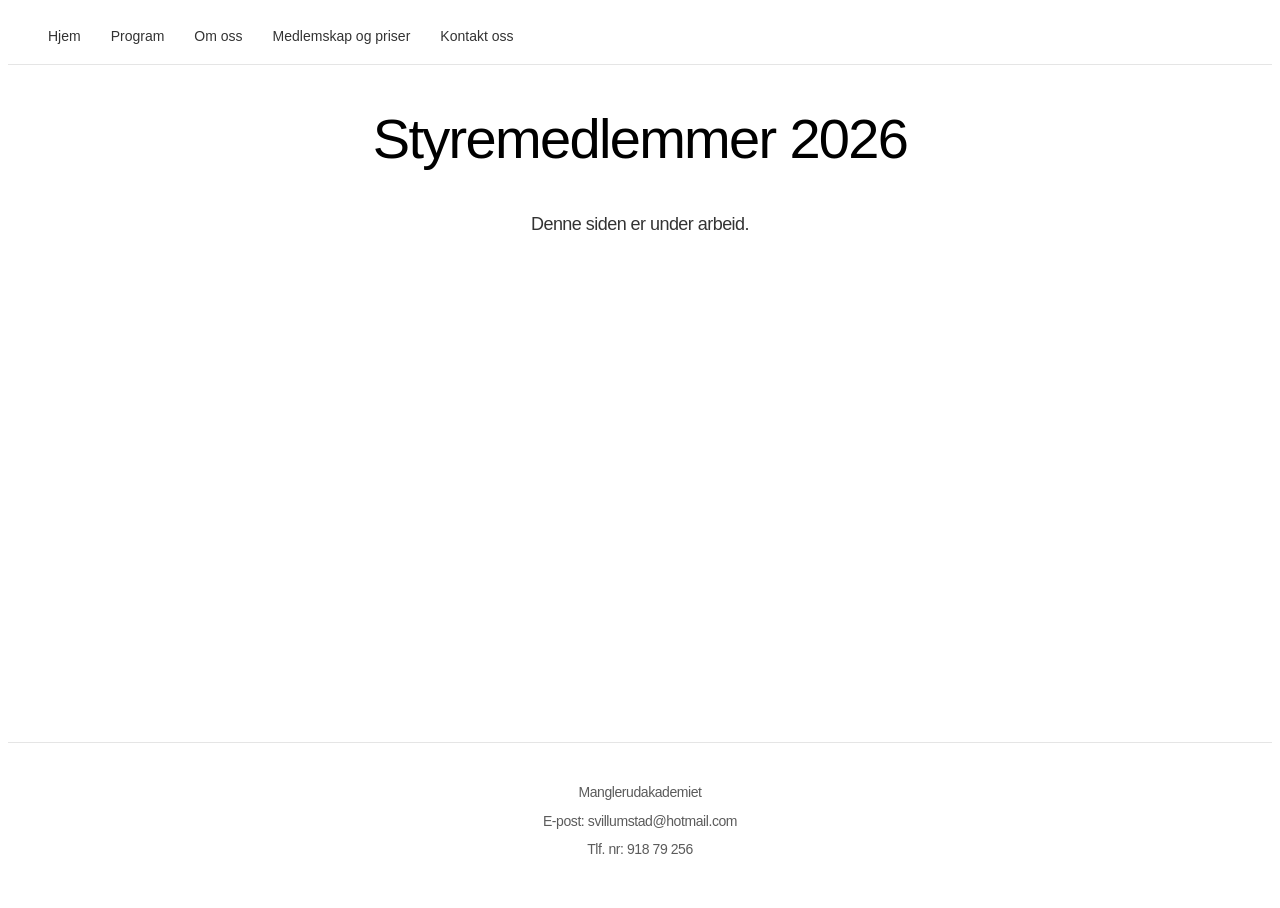
==== kontakt.html @ 6f39663e "Add files via upload" ====
<!DOCTYPE html>
<html lang="en">
<head>
    <meta charset="UTF-8">
    <meta name="viewport" content="width=device-width, initial-scale=1.0">
    <title>Kontakt</title>
    <link rel="stylesheet" href="styles.css">
</head>
<body>
       <div class="nav">

        <nav>
            <a href="index.html"> Hjem </a>
            <a href="program.html"> Program </a>
            <a href="om_oss.html"> Om oss </a>
            <a href="medlemskap_priser.html"> Medlemskap og priser </a>
            <a href="kontakt.html"> Kontakt oss </a>
        </nav>

    </div>
    <main>
        <div class="header">
            <header>
                <h1>Styremedlemmer 2026</h1>
                <p> Denne siden er under arbeid.</p>
            </header>
            
        </div>



    </main>
     <div class="footer">
        <footer>
            <p>Manglerudakademiet</p>
            <p>E-post: svillumstad@hotmail.com</p>
            <p>Tlf. nr: 918 79 256</p>
        </footer>
    </div>
</body>
</html>
---- styles.css ----
html, body {
    height: 100%;
}

body {
    min-height: 100vh;

    display: flex;
    flex-direction: column;
}

main {
    flex: 1;
}


p {
    font-family: "Rethink sans", sans-serif;
    color: #333333;
    font-size: 18px;
    line-height: 130%;
    letter-spacing: -0.03em;
    font-weight: 400;
    text-align: center;

}

h1 {
    font-family: "Rethink Sans", sans-serif;
    color: #000000;
    font-size: 56px;
    line-height: 130%;
    letter-spacing: -0.03em;
    font-weight: 500;
    text-align: center;
}

h2 {
    font-family: "Rethink Sans", sans-serif;
    color: #000000;
    font-size: 40px;
    line-height: 130%;
    letter-spacing: -0.03em;
    font-weight: 500;
    text-align: center;
}


h3 {
    font-family: "Rethink Sans", sans-serif;
    color: #000000;
    font-size: 20px;
    line-height: 130%;
    letter-spacing: -0.03em;
    font-weight: 500;
}

h5 {
    font-family: "Rethink sans", sans-serif;
    color: #3D1A0D;
    font-size: 18px;
    line-height: 110%;
    letter-spacing: -0.03em;
    font-weight: 400;
}



.nav {
    padding: 20px 40px;
    border-bottom: 1px solid #e5e5e5;
}

nav {
    display: flex;
    gap: 30px;
    align-items: center;
}

nav a {
    text-decoration: none;
    color: #333333;

    font-family: "Rethink Sans", sans-serif;
    font-size: 14px;
}

nav a:hover {
    color: #666666;
}

.header {
    max-width: 1200px;
    margin: 0 auto;
}

.viktig_info {
    display: flex;
    justify-content: space-between;
    gap: 60px;
    max-width: 1000px;
    margin: 0 auto;
    margin-top: 80px;
    margin-bottom: 80px;
}

.viktig_info h5 {
    margin-bottom: 13px;
}


.når,
.hvor,
.pris {
    flex: 1;
    text-align: center;
}

.event {
    display: flex;
    align-items: center;
    width: 85%;
    margin: 0 auto 40px auto;

    padding: 24px;
    gap: 40px;

    border: 1px solid #e5e5e5;
    border-radius: 8px;
}

.event-image,
.eventleft-content,
.eventright-content {
    flex: 1;

}

.event-image img {
    width: 80%;
    display: block;
    margin: 0 auto;

    border-radius: 8px;
}

.eventleft-content,
.eventright-content {
    display: flex;
    flex-direction: column;

}

.eventleft-content h3,
.eventleft-content p,
.eventleft-content h5{
    text-align: left;
}

.eventright-content h3,
.eventright-content p,
.eventright-content h5 {
    text-align: right;
}

.event-date {
    margin-bottom: 13px;
}

.eventleft-content h3,
.eventright-content h3 {
    margin-top: 0;
}

.nav {
    padding: 20px 40px;
    border-bottom: 1px solid #e5e5e5;
}

nav {
    display: flex;
    gap: 30px;
    align-items: center;
}

nav a {
    text-decoration: none;
    color: #333333;

    font-family: "Rethink Sans", sans-serif;
    font-size: 14px;
}

nav a:hover {
    color: #666666;
}

.footer {
    width: 100%;
    margin: 100px auto 40px auto;
    padding-top: 30px;


    border-top: 1px solid #E5E5E5;

    text-align: center;

}



.footer p {
    font-size: 14px;
    color: #5B5B5B;
    margin: 10px 0;
}


.header-image {

    width: 100%;

    max-width: 1000px;

    display: block;

    margin: 0 auto;

}

.neste_arrangement {

    margin-top: 150px;

}

.program {

    margin-top: 130px;

}
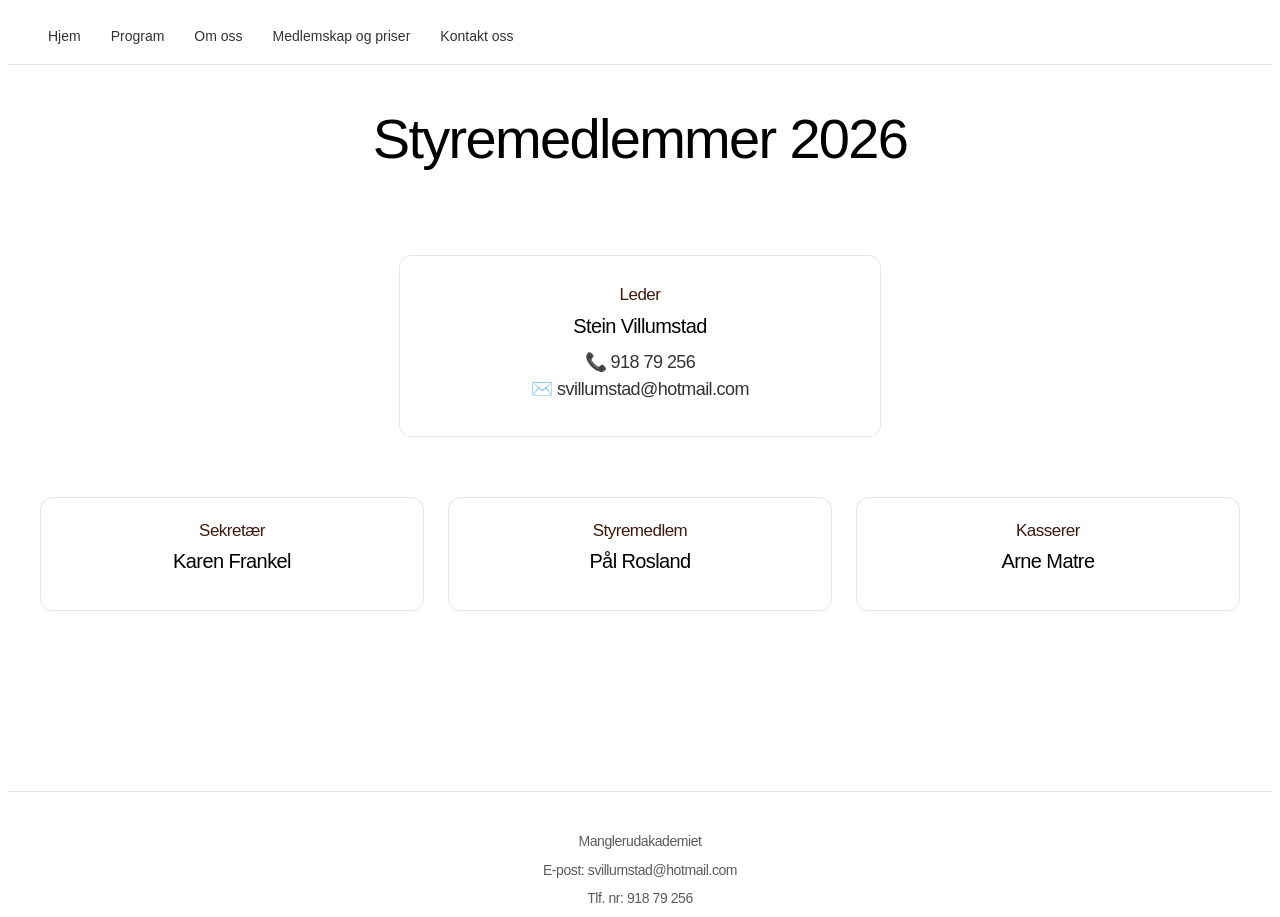
==== commit 831a4c1e: "Add files via upload" ====
--- a/kontakt.html
+++ b/kontakt.html
@@ -22,10 +22,38 @@
         <div class="header">
             <header>
                 <h1>Styremedlemmer 2026</h1>
-                <p> Denne siden er under arbeid.</p>
             </header>
             
         </div>
+        <section class="board">
+            <div class="leader-card">
+                <h5> Leder</h5>
+                <h3> Stein Villumstad</h3>
+                <p> 📞 918 79 256</p>
+                <p> ✉️ svillumstad@hotmail.com</p>
+            </div>
+            <div class="board-grid">
+                <div class="board-card">
+                    <h5> Sekretær</h5>
+                    <h3> Karen Frankel</h3>
+                
+                </div>
+
+                <div class="board-card">
+                    <h5> Styremedlem</h5>
+                    <h3> Pål Rosland</h3>
+                </div>
+
+                <div class="board-card">
+                    <h5> Kasserer</h5>
+                    <h3> Arne Matre</h3>
+                
+                </div>
+            </div>
+        </section>
+        
+        
+
 
 
 
--- a/styles.css
+++ b/styles.css
@@ -7,6 +7,7 @@
 
     display: flex;
     flex-direction: column;
+    background-color: #FFFFFF;
 }
 
 main {
@@ -55,10 +56,25 @@
     font-weight: 500;
 }
 
+.map-link {
+    font-family: "Rethink Sans", sans-serif;
+    color: #000000;
+    font-size: 20px;
+    line-height: 130%;
+    letter-spacing: -0.03em;
+    font-weight: 500;
+    text-decoration: none;
+}
+
+.map-link:hover {
+    color: #666666;
+}
+
+
 h5 {
     font-family: "Rethink sans", sans-serif;
     color: #3D1A0D;
-    font-size: 18px;
+    font-size: 17px;
     line-height: 110%;
     letter-spacing: -0.03em;
     font-weight: 400;
@@ -127,6 +143,14 @@
 
     border: 1px solid #e5e5e5;
     border-radius: 8px;
+    transition: transform 0.2s ease, box-shadow 0.2s ease;
+}
+
+
+
+.event:hover {
+    transform: scale(1.02);
+    box-shadow: 0 8px 20px rgba(0,0,0,0.08);
 }
 
 .event-image,
@@ -137,7 +161,7 @@
 }
 
 .event-image img {
-    width: 80%;
+    width: 70%;
     display: block;
     margin: 0 auto;
 
@@ -238,4 +262,92 @@
 
     margin-top: 130px;
 
-}+}
+
+
+.board {
+    max-width: 1200px;
+    margin: 80px auto;
+}
+
+.leader-card {
+    width: 420px;
+    margin: 0 auto 60px auto;
+
+    padding: 30px;
+
+    border: 1px solid #e5e5e5;
+    border-radius: 12px;
+
+    text-align: center;
+
+    transition: 0.2s ease;
+}
+
+.leader-card:hover {
+    transform: translateY(-4px);
+}
+
+.board-grid {
+    display: grid;
+    grid-template-columns: repeat(3, 1fr);
+    gap: 24px;
+}
+
+.board-card {
+    padding: 24px;
+
+    border: 1px solid #e5e5e5;
+    border-radius: 12px;
+
+    text-align: center;
+
+    transition: 0.2s ease;
+}
+
+.board-card:hover {
+    transform: translateY(-4px);
+}
+
+.board-card h5,
+.leader-card h5 {
+    margin: 0 0 8px 0;
+}
+
+.board-card h3,
+.leader-card h3 {
+    margin: 0 0 12px 0;
+}
+
+.board-card p,
+.leader-card p {
+    margin: 4px 0;
+    text-align: center;
+}
+
+
+.medlemskap,
+.prispris {
+    margin: 80px auto;
+}
+
+.medlemskap-content,
+.pris-content {
+    max-width: 800px;
+    margin: 0 auto;
+}
+
+
+.pris-content h3,
+.medlemskap-content h3 {
+    margin-top: 40px;
+    margin-bottom: 10px;
+    text-align: left;
+
+}
+
+.pris-content p,
+.medlemskap-content p {
+    text-align: left;
+    margin-top: 0;
+}
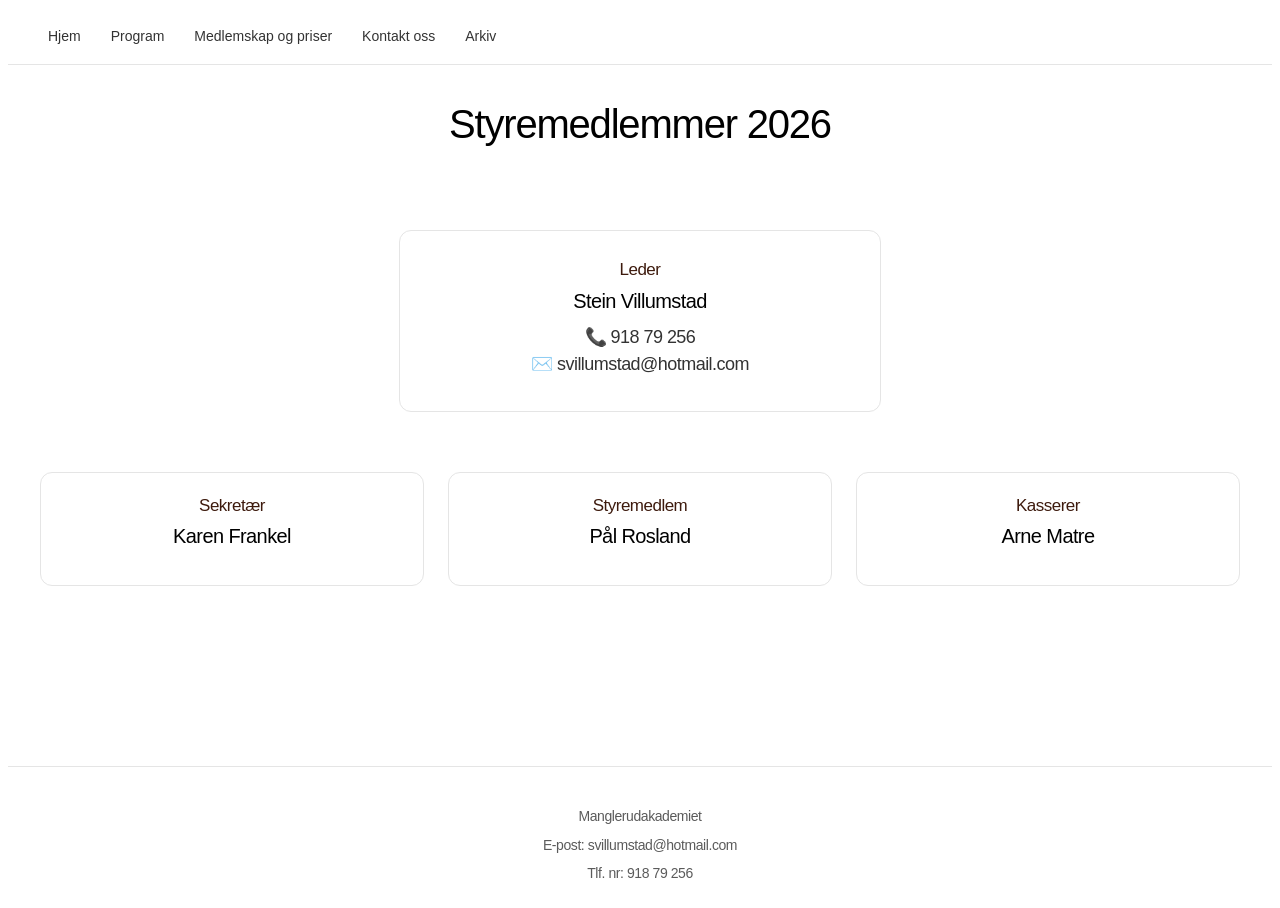
==== commit e5f3b0fb: "Add files via upload" ====
--- a/kontakt.html
+++ b/kontakt.html
@@ -12,16 +12,16 @@
         <nav>
             <a href="index.html"> Hjem </a>
             <a href="program.html"> Program </a>
-            <a href="om_oss.html"> Om oss </a>
             <a href="medlemskap_priser.html"> Medlemskap og priser </a>
             <a href="kontakt.html"> Kontakt oss </a>
+            <a href="om_oss.html"> Arkiv </a>
         </nav>
 
     </div>
     <main>
         <div class="header">
             <header>
-                <h1>Styremedlemmer 2026</h1>
+                <h2>Styremedlemmer 2026</h2>
             </header>
             
         </div>
--- a/styles.css
+++ b/styles.css
@@ -351,3 +351,36 @@
     text-align: left;
     margin-top: 0;
 }
+
+
+.download-section {
+    display: grid;
+
+    grid-template-columns: repeat(5, 1fr);
+
+    gap: 20px;
+
+    max-width: 1000px;
+    margin: 40px auto;
+}
+
+.download-btn {
+    background-color: #3D1A0D;
+    color: white;
+    text-decoration: none;
+
+    padding: 12px 24px;
+    border-radius: 8px;
+
+    font-family: "Rethink Sans", sans-serif;
+    font-weight: 500;
+
+    text-align: center;
+
+    transition: 0.2s ease;
+}
+
+.download-btn:hover {
+    background-color: #631010;
+    transform: translateY(-2px);
+}
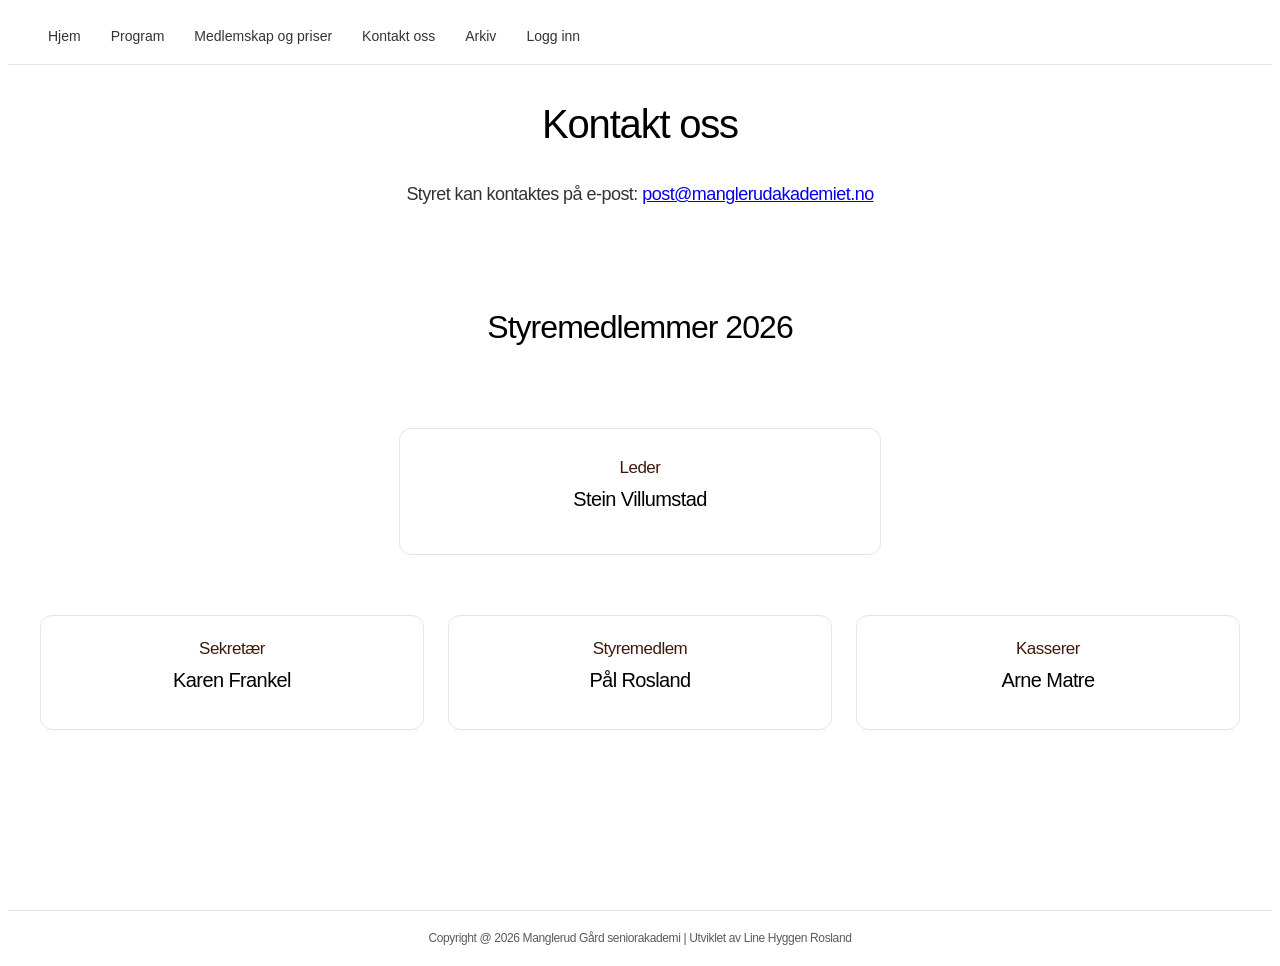
==== commit 9f660165: "Add files via upload" ====
--- a/kontakt.html
+++ b/kontakt.html
@@ -15,22 +15,28 @@
             <a href="medlemskap_priser.html"> Medlemskap og priser </a>
             <a href="kontakt.html"> Kontakt oss </a>
             <a href="om_oss.html"> Arkiv </a>
+            <a href="logg_inn.html"> Logg inn </a>
         </nav>
 
     </div>
     <main>
         <div class="header">
             <header>
-                <h2>Styremedlemmer 2026</h2>
+                <h2>Kontakt oss</h2>
             </header>
+            <p>Styret kan kontaktes på e-post: <a href="mailto:post@manglerudakademiet.no">post@manglerudakademiet.no</a></p>
             
         </div>
+        <h2 class="board-title">Styremedlemmer 2026</h2>
+
         <section class="board">
             <div class="leader-card">
                 <h5> Leder</h5>
                 <h3> Stein Villumstad</h3>
+                <!--
                 <p> 📞 918 79 256</p>
                 <p> ✉️ svillumstad@hotmail.com</p>
+                -->
             </div>
             <div class="board-grid">
                 <div class="board-card">
@@ -60,9 +66,8 @@
     </main>
      <div class="footer">
         <footer>
-            <p>Manglerudakademiet</p>
-            <p>E-post: svillumstad@hotmail.com</p>
-            <p>Tlf. nr: 918 79 256</p>
+            <p>Copyright @ 2026 Manglerud Gård seniorakademi | Utviklet av Line Hyggen Rosland</p>
+           
         </footer>
     </div>
 </body>
--- a/styles.css
+++ b/styles.css
@@ -12,6 +12,12 @@
 
 main {
     flex: 1;
+}
+
+.header p {
+    max-width: 800px;
+    margin-left: auto;
+    margin-right: auto;
 }
 
 
@@ -160,6 +166,39 @@
 
 }
 
+.event-image {
+    position: relative;
+    overflow: hidden;
+}
+
+.image-credit-program {
+    position: absolute;
+    left: 15%;
+    right: 15%;
+    bottom: 0;
+
+    padding: 12px 16px;
+
+    background: rgba(0,0,0,0.5);
+    color: white;
+
+    font-family: "Rethink Sans", sans-serif;
+    font-size: 13px;
+
+    transform: translateY(100%);
+    transition: transform 0.3s ease;
+
+
+}
+
+
+
+
+.event-image:hover .image-credit-program {
+    transform: translateY(0);
+}
+
+
 .event-image img {
     width: 70%;
     display: block;
@@ -222,7 +261,9 @@
 .footer {
     width: 100%;
     margin: 100px auto 40px auto;
-    padding-top: 30px;
+    padding-top: 10px;
+    padding-bottom: 10px;
+
 
 
     border-top: 1px solid #E5E5E5;
@@ -231,10 +272,8 @@
 
 }
 
-
-
 .footer p {
-    font-size: 14px;
+    font-size: 12px;
     color: #5B5B5B;
     margin: 10px 0;
 }
@@ -335,6 +374,23 @@
 .pris-content {
     max-width: 800px;
     margin: 0 auto;
+}
+
+
+.membership-list {
+    font-family: "Rethink Sans", sans-serif;
+    color: #333333;
+    font-size: 17px;
+    line-height: 130%;
+    letter-spacing: -0.03em;
+    font-weight: 400;
+
+    margin-top: 10px;
+    padding-left: 28px;
+}
+
+.membership-list li {
+    margin-bottom: 16px;
 }
 
 
@@ -383,4 +439,128 @@
 .download-btn:hover {
     background-color: #631010;
     transform: translateY(-2px);
-}+}
+
+.board-title {
+    font-size: 32px;
+    text-align: center;
+    margin-top: 100px;
+    margin-bottom: 50px;
+}
+
+
+
+.image-slider {
+    position: relative;
+    max-width: 1000px;
+    height: 550px;      /* fast høyde */
+    margin: 60px auto 0 auto;
+
+    display: flex;
+    justify-content: center;
+    align-items: center;
+
+   
+    border-radius: 8px;
+    overflow: hidden;
+}
+
+.image-credit {
+    position: absolute;
+    bottom: 0;
+    left: 0;
+    width: 100%;
+
+    padding: 15px 20px;
+
+    background: rgba(0,0,0,0.5);
+    color: white;
+
+    font-family: "Rethink Sans", sans-serif;
+    font-size: 14px;
+
+    transform: translateY(100%);
+    transition: transform 0.3s ease;
+}
+
+.image-slider:hover .image-credit {
+    transform: translateY(0);
+}
+
+.image-slider img {
+    max-width: 100%;
+    max-height: 100%;
+
+    width: auto;
+    height: auto;
+
+    object-fit: contain;
+    border-radius: 8px;
+}
+
+.slider-btn {
+    position: absolute;
+    top: 50%;
+    transform: translateY(-50%);
+
+    width: 50px;
+    height: 50px;
+
+    border: none;
+    border-radius: 50%;
+
+    background: rgba(0,0,0,0.5);
+    color: white;
+
+    font-size: 24px;
+    cursor: pointer;
+
+    opacity: 0;
+    transition: 0.2s ease;
+}
+
+.image-slider:hover .slider-btn {
+    opacity: 1;
+}
+
+.prev {
+    left: 20px;
+}
+
+.next {
+    right: 20px;
+}
+
+.image-wrapper {
+    position: relative;
+
+    height: auto;
+    width: auto;
+
+    display: inline-flex;
+    justify-content: center;
+    align-items: center;
+
+    overflow: hidden;
+    border-radius: 8px;
+}
+
+
+
+.image-wrapper img {
+    display: block;
+    max-height: 550px;
+    max-width: 100%;
+}
+
+
+
+
+.info {
+    max-width: 800px;
+    margin: 120px auto 0 auto;
+}
+
+
+
+
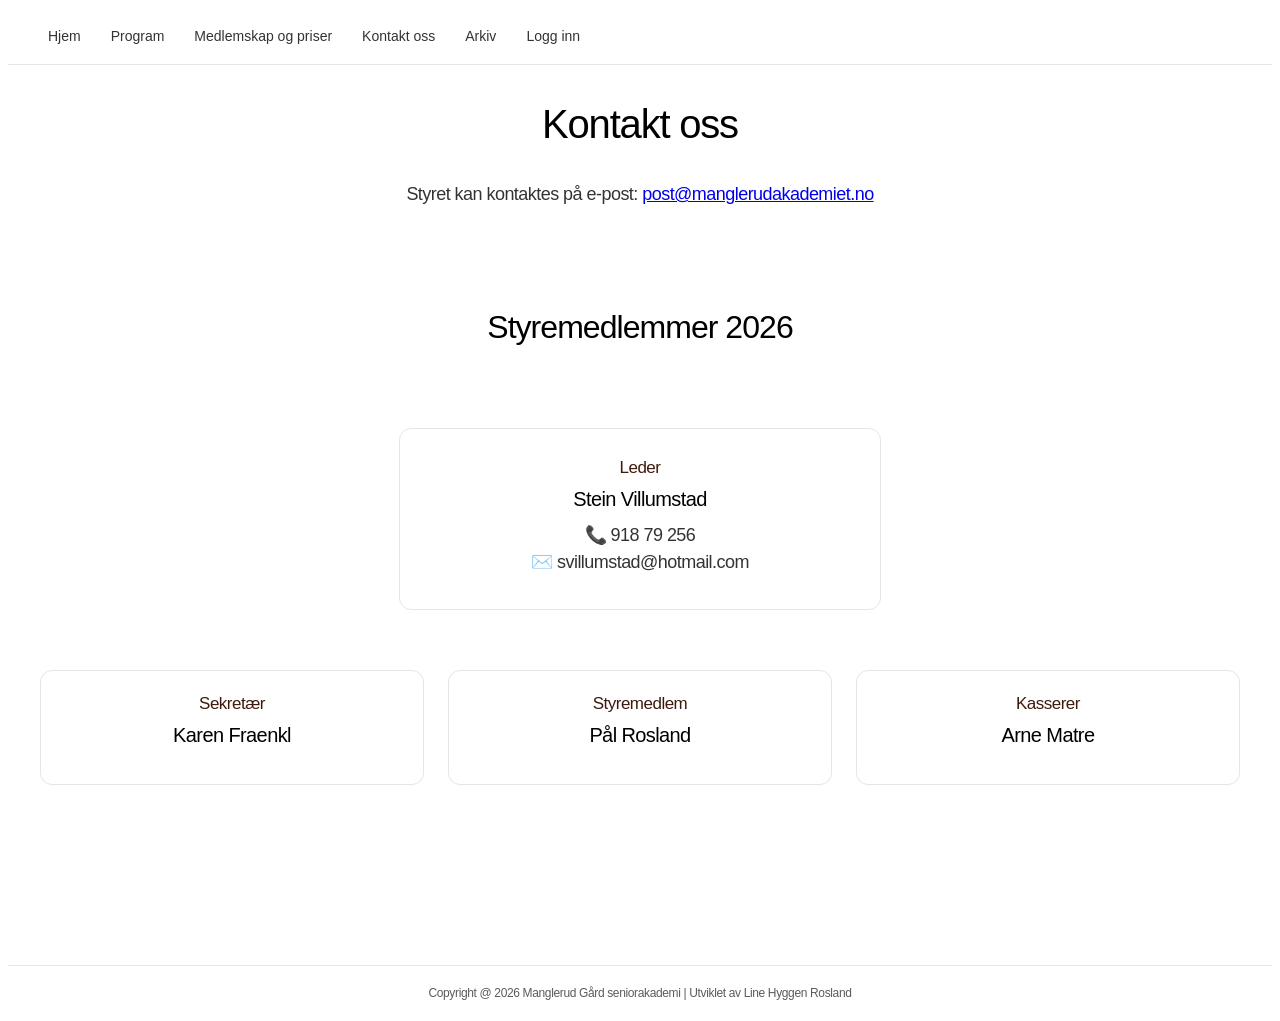
==== commit 9e36a303: "Add files via upload" ====
--- a/kontakt.html
+++ b/kontakt.html
@@ -33,15 +33,15 @@
             <div class="leader-card">
                 <h5> Leder</h5>
                 <h3> Stein Villumstad</h3>
-                <!--
+                
                 <p> 📞 918 79 256</p>
                 <p> ✉️ svillumstad@hotmail.com</p>
-                -->
+                
             </div>
             <div class="board-grid">
                 <div class="board-card">
                     <h5> Sekretær</h5>
-                    <h3> Karen Frankel</h3>
+                    <h3> Karen Fraenkl</h3>
                 
                 </div>
 
--- a/styles.css
+++ b/styles.css
@@ -191,7 +191,35 @@
 
 }
 
-
+.image_header {
+    display: flex;
+    justify-content: center;
+    align-items: center;
+    gap: 40px;
+    max-width: 1200px;
+    margin: 60px auto 80px auto;
+    padding: 0 20px;
+}
+
+.image_header img {
+    width: 48%;
+    max-width: 550px;
+    height: 350px;
+    object-fit: cover;
+
+    border-radius: 12px;
+
+    box-shadow: 0 8px 25px rgba(0, 0, 0, 0.12);
+
+    transition: transform 0.3s ease,
+                box-shadow 0.3s ease;
+}
+
+.image_header img:hover {
+    transform: translateY(-4px);
+
+    box-shadow: 0 12px 35px rgba(0, 0, 0, 0.18);
+}
 
 
 .event-image:hover .image-credit-program {
